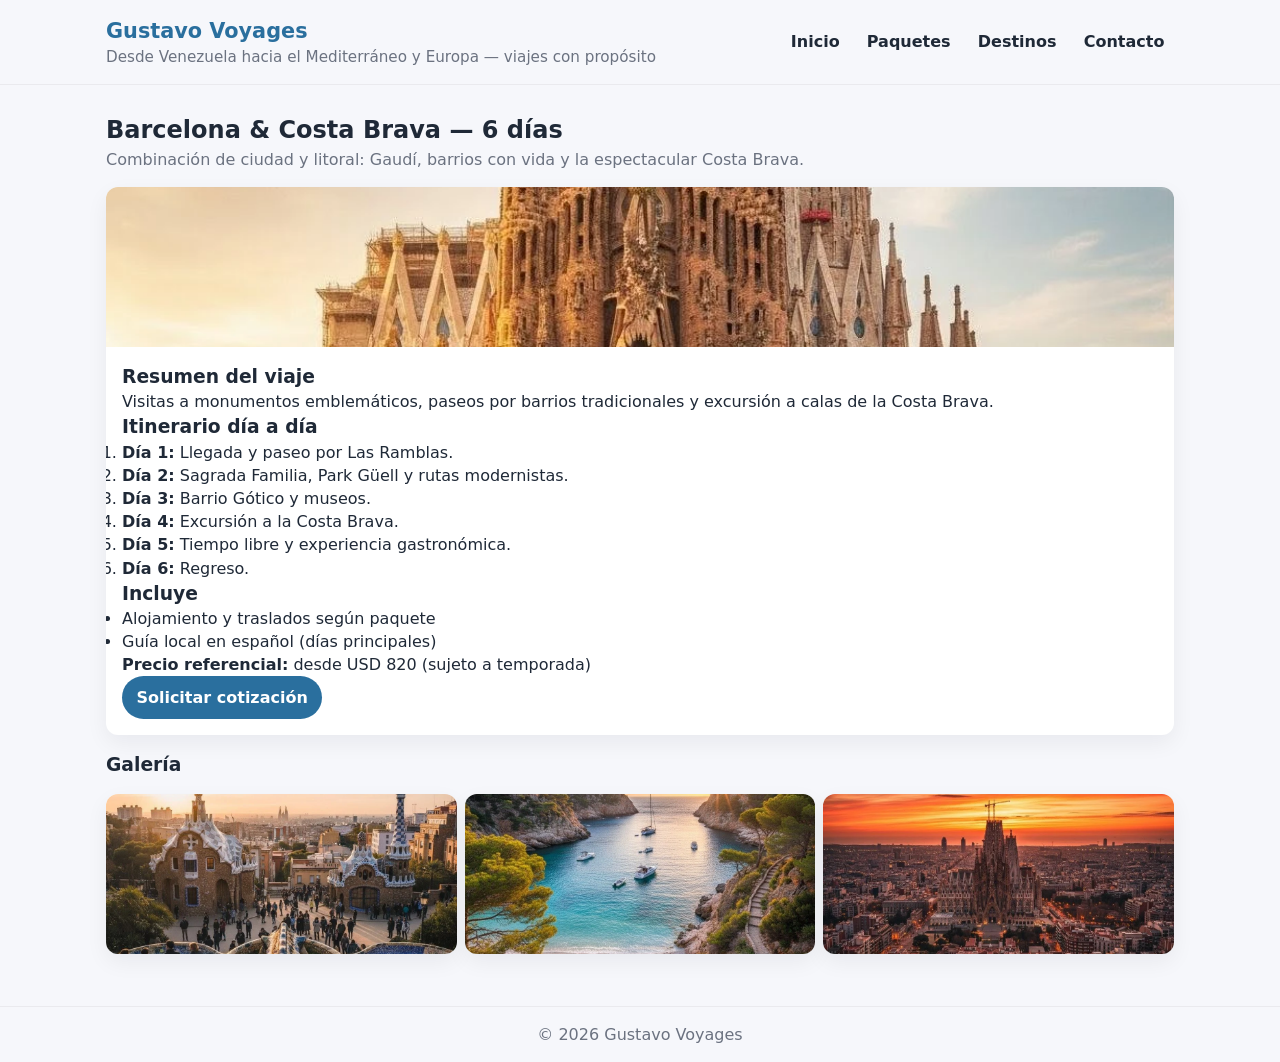
==== itinerarios/barcelona.html @ 9149f4a4 "sitio web de agencia de viajes" ====
<!doctype html>
<html lang="es">
<head>
  <meta charset="utf-8" />
  <meta name="viewport" content="width=device-width, initial-scale=1" />
  <meta name="description" content="Barcelona & Costa Brava - Gus Voyages. 6 días: arquitectura, cultura y litoral." />
  <title>Barcelona & Costa Brava | Gustavo Voyages</title>
  <link rel="stylesheet" href="../style.css">
  <link rel="stylesheet" href="../style.css">
</head>
<body>
  <header class="site-header">
  <div class="container header-inner">
    <div>
      <h1 class="brand">Gustavo Voyages</h1>
      <p class="tagline">Desde Venezuela hacia el Mediterráneo y Europa — viajes con propósito</p>
    </div>

    <!-- Botón hamburguesa: se muestra en pantallas pequeñas -->
    <button class="nav-toggle" aria-controls="primary-navigation" aria-expanded="false" aria-label="Abrir menú">
      <span class="hamburger" aria-hidden="true"></span>
    </button>

    <nav class="main-nav" role="navigation" aria-label="Menú Principal">
      <ul id="primary-navigation" class="nav-links">
        <li><a href="#inicio">Inicio</a></li>
        <li><a href="#paquetes">Paquetes</a></li>
        <li><a href="#destinos">Destinos</a></li>
        <li><a href="#contacto">Contacto</a></li>
      </ul>
    </nav>
  </div>
</header>

  <main class="container" id="main">
    <section class="section">
      <h2>Barcelona & Costa Brava — 6 días</h2>
      <p class="lead">Combinación de ciudad y litoral: Gaudí, barrios con vida y la espectacular Costa Brava.</p>

      <div class="card" style="margin-top:1rem">
        <img src="../agencia-de-viajes-img/barcelona.webp" alt="Sagrada Familia y Barcelona" loading="lazy">
        <div style="padding:1rem">
          <h3>Resumen del viaje</h3>
          <p>Visitas a monumentos emblemáticos, paseos por barrios tradicionales y excursión a calas de la Costa Brava.</p>

          <h3>Itinerario día a día</h3>
          <ol>
            <li><strong>Día 1:</strong> Llegada y paseo por Las Ramblas.</li>
            <li><strong>Día 2:</strong> Sagrada Familia, Park Güell y rutas modernistas.</li>
            <li><strong>Día 3:</strong> Barrio Gótico y museos.</li>
            <li><strong>Día 4:</strong> Excursión a la Costa Brava.</li>
            <li><strong>Día 5:</strong> Tiempo libre y experiencia gastronómica.</li>
            <li><strong>Día 6:</strong> Regreso.</li>
          </ol>

          <h3>Incluye</h3>
          <ul>
            <li>Alojamiento y traslados según paquete</li>
            <li>Guía local en español (días principales)</li>
          </ul>

          <p><strong>Precio referencial:</strong> desde USD 820 (sujeto a temporada)</p>

          <a class="btn-primary" href="../reserva.html#reserva" aria-label="Solicitar cotización Barcelona">Solicitar cotización</a>
        </div>
      </div>

      <section style="margin-top:1rem">
        <h3>Galería</h3>
        <div class="gallery-grid" style="grid-template-columns:repeat(3,1fr);gap:0.5rem">
          <figure class="card"><img src="../agencia-de-viajes-img/barca-1.webp" alt="Park Güell" loading="lazy"></figure>
          <figure class="card"><img src="../agencia-de-viajes-img/barca-2.webp" alt="Costa Brava cala" loading="lazy"></figure>
          <figure class="card"><img src="../agencia-de-viajes-img/barca-3.webp" alt="Atardecer en Barcelona" loading="lazy"></figure>
        </div>
      </section>
    </section>
  </main>

  <footer class="site-footer">
    <div class="container">
      <p>© <span id="year"></span> Gustavo Voyages</p>
    </div>
  </footer>

  <script>document.getElementById('year').textContent = new Date().getFullYear();</script>
</body>
</html>
---- style.css ----
:root{
  --bg: #f6f7fb;
  --card: #ffffff;
  --accent: #2a6f9e;       /* azul mediterráneo principal */
  --accent-2: #ff7b6b;     /* acento cálido secundario */
  --text: #1f2937;
  --muted: #6b7280;
  --container: 1100px;
  --gap: 1rem;
  --radius: 12px;
}

/* Reset y base */
*{box-sizing: border-box; margin: 0; padding: 0;}
html, body{height:100%;}
body{
  font-family: "Poppins", system-ui, -apple-system, "Segoe UI", Roboto, Arial, sans-serif;
  color: var(--text);
  background: var(--bg);
  line-height: 1.45;
}

/* container */
.container{max-width: var(--container); margin: 0 auto; padding: 0 1rem;}

/* skip link */
.skip-link{position:absolute; left:-9999px;}
.skip-link:focus{position:static; padding:.5rem 1rem; background:#fff; color:var(--accent); border-radius:6px; z-index:1000;}

/* header */
.site-header{padding:1rem 0; border-bottom: 1px solid rgba(0,0,0,0.05); background:transparent;}
.header-inner{display:flex; align-items:center; justify-content:space-between; gap:1rem;}
.brand{font-size:1.3rem; color:var(--accent); font-weight:700;}
.tagline{font-size:.95rem; color:var(--muted);}

/* nav */
.main-nav ul{display:flex; gap:.5rem; list-style:none; align-items:center; margin:0; padding:0;}
.main-nav li { list-style: none; }
.main-nav a{
  color:var(--text);
  text-decoration:none;
  padding:.35rem .6rem;         /* tamaño razonable para que no amontone */
  border-radius:8px;
  font-weight:600;
  display:inline-block;
}
.main-nav a:hover,
.main-nav a:focus{background:rgba(42,111,158,0.08); color:var(--accent); outline:none;}

/* foco accesible (solo visible cuando navega con teclado) */
.main-nav a:focus-visible,
.packages-list a:focus-visible,
.btn-primary:focus-visible,
.btn-secondary:focus-visible {
  outline: none;
  box-shadow: 0 0 0 4px rgba(42,111,158,0.12);
  border-radius: 8px;
}

/* hero */
.hero{padding:2rem 0;}
.hero-inner{display:flex; gap:1.5rem; align-items:center; flex-wrap:wrap;}
.hero-text{flex:1; min-width:260px;}
.hero-text h2{font-size:1.8rem; margin-bottom:.5rem; color:var(--accent);}
.hero-text p{color:var(--muted); margin-bottom:1rem;}
.hero-image img{width:420px; max-width:100%; border-radius:12px; box-shadow:0 10px 30px rgba(15,23,42,0.06);}

/* Buttons */
.btn-primary{
  background:var(--accent); color:#fff; padding:.6rem .9rem; border-radius:999px;
  text-decoration:none; font-weight:700; display:inline-block;
}
.btn-primary:hover{filter:brightness(.98); transform:translateY(-2px);}
.btn-secondary{
  background:var(--accent-2); color:#fff; border:none; padding:.55rem .8rem; border-radius:8px;
  cursor:pointer; font-weight:700;
}
.btn-secondary:hover{filter:brightness(.98); transform:translateY(-2px);}

/* Sections */
.section{padding:1.75rem 0;}
.section-light{padding:1.75rem 0; background:transparent; border-radius:10px; margin:1rem 0;}
.lead{color:var(--muted); margin-bottom:1rem;}

/* Packages */
.packages-list{display:flex; gap:.75rem; list-style:none; padding:0; margin-top:1rem; flex-wrap:wrap;}
.packages-list a{
  display:inline-block; padding:.5rem .75rem; background:var(--card); border-radius:10px;
  text-decoration:none; color:var(--text); box-shadow:0 6px 18px rgba(16,24,40,0.04);
}
.packages-list a:hover, .packages-list a:focus{transform:translateY(-3px);}

/* Gallery grid */
.gallery-grid{
  display:grid;
  grid-template-columns:repeat(4,1fr);
  gap:var(--gap);
  margin-top:1rem;
}
.card{background:var(--card); border-radius:var(--radius); overflow:hidden;
  box-shadow:0 8px 22px rgba(16,24,40,0.06); display:flex; flex-direction:column;}
.card img{width:100%; height:160px; object-fit:cover; display:block;}
.card figcaption{padding:0.9rem; display:flex; flex-direction:column; gap:.2rem;}
.card .muted{color:var(--muted); font-size:.9rem}

/* Contact / form */
.contact-grid{display:grid; grid-template-columns:1fr 1fr; gap:1rem; align-items:start;}
.simple-form{display:flex; flex-direction:column; gap:.5rem;}
.simple-form label{font-size:.9rem; color:var(--muted);}
.simple-form input, .simple-form select, .simple-form textarea{
  padding:.5rem; border-radius:8px; border:1px solid rgba(0,0,0,0.07);
}

/* Footer */
.site-footer{padding:1rem 0; margin-top:1.5rem; border-top:1px solid rgba(0,0,0,0.05); text-align:center; color:var(--muted);}

/* Small-screen navigation fix: allow horizontal scroll (quick, no JS) */
@media (max-width: 480px){
  .main-nav ul{
    overflow-x: auto;
    -webkit-overflow-scrolling: touch;
    white-space: nowrap;
    gap: .5rem;
    padding-bottom: .25rem;
  }
  .main-nav li{display:inline-block;}
  .gallery-grid{grid-template-columns:1fr;}
  .brand{font-size:1.05rem;}
  .hero-text h2{font-size:1.3rem;}
  .card img{height:200px;}
}

/* Medium screens */
@media (max-width: 980px){
  .gallery-grid{grid-template-columns:repeat(2,1fr);}
  .hero-inner{flex-direction:column-reverse; align-items:center;}
  .contact-grid{grid-template-columns:1fr;}
}

/* Reduce motion respect */
@media (prefers-reduced-motion: reduce){
  *{transition:none!important;}
}

/* --- Hamburguesa: añade al final de style.css --- */
/* Botón hamburguesa: por defecto oculto, se muestra en pantallas pequeñas */
.nav-toggle{
  display: none;
  background: transparent;
  border: none;
  cursor: pointer;
  width: 44px;
  height: 44px;
  align-items: center;
  justify-content: center;
}
.hamburger{
  display: block;
  width: 22px;
  height: 2px;
  background: var(--text);
  position: relative;
  transition: all .25s ease;
  border-radius: 2px;
}
.hamburger::before,
.hamburger::after{
  content: "";
  position: absolute;
  left: 0;
  width: 22px;
  height: 2px;
  background: var(--text);
  transition: all .25s ease;
  border-radius: 2px;
}
.hamburger::before{ top: -7px; }
.hamburger::after{ top: 7px; }

/* Estado abierto: cruza las barras */
.nav-toggle[aria-expanded="true"] .hamburger{
  background: transparent;
}
.nav-toggle[aria-expanded="true"] .hamburger::before{
  transform: rotate(45deg) translate(4px, 4px);
}
.nav-toggle[aria-expanded="true"] .hamburger::after{
  transform: rotate(-45deg) translate(4px, -4px);
}

/* Responsive: mostrar botón y ocultar links por defecto */
@media (max-width: 768px){
  .nav-toggle{
    display: flex;
  }

  /* Ocultar lista principal y convertirla en panel flotante */
  .main-nav .nav-links{
    display: none;
    position: absolute;
    top: calc(100% + 8px); /* justo debajo del header */
    right: 1rem;
    background: rgba(255,255,255,0.98);
    padding: 0.75rem 1rem;
    flex-direction: column;
    gap: 0.5rem;
    border-radius: 8px;
    box-shadow: 0 10px 30px rgba(0,0,0,0.12);
    z-index: 1500;
    min-width: 180px;
  }

  /* Cuando la lista tiene clase open la mostramos */
  .main-nav .nav-links.open{
    display: flex;
  }

  /* Ajustes para los enlaces dentro del panel */
  .main-nav .nav-links a{
    display: block;
    padding: .5rem .6rem;
  }
}

/* --- Hamburguesa: añadir al final de style.css --- */
.nav-toggle{
  display: none;
  background: transparent;
  border: none;
  cursor: pointer;
  width: 44px;
  height: 44px;
  align-items: center;
  justify-content: center;
  padding: 0;
}
.hamburger{
  display: block;
  width: 22px;
  height: 2px;
  background: var(--text);
  position: relative;
  transition: all .25s ease;
  border-radius: 2px;
}
.hamburger::before,
.hamburger::after{
  content: "";
  position: absolute;
  left: 0;
  width: 22px;
  height: 2px;
  background: var(--text);
  transition: all .25s ease;
  border-radius: 2px;
}
.hamburger::before{ top: -7px; }
.hamburger::after{ top: 7px; }

/* Estado abierto: cruza las barras */
.nav-toggle[aria-expanded="true"] .hamburger{ background: transparent; }
.nav-toggle[aria-expanded="true"] .hamburger::before{ transform: rotate(45deg) translate(4px, 4px); }
.nav-toggle[aria-expanded="true"] .hamburger::after{ transform: rotate(-45deg) translate(4px, -4px); }

/* Desktop: mostrar nav horizontal */
.nav-links { display: flex; gap: .5rem; align-items: center; }

/* Responsive: mostrar botón y ocultar links por defecto en móvil */
@media (max-width: 768px){
  .nav-toggle{ display: flex; }

  /* Ocultar lista principal por defecto en móvil */
  .nav-links{
    display: none;
    position: absolute;
    top: calc(100% + 8px); /* justo debajo del header */
    right: 1rem;
    background: rgba(255,255,255,0.98);
    padding: 0.75rem 1rem;
    flex-direction: column;
    gap: 0.5rem;
    border-radius: 8px;
    box-shadow: 0 10px 30px rgba(0,0,0,0.12);
    z-index: 1500;
    min-width: 160px;
  }

  /* Mostrar cuando tenga la clase open */
  .nav-links.open{ display: flex; }

  .nav-links a{ display: block; padding:.5rem .6rem; }
}
---- style.css ----
:root{
  --bg: #f6f7fb;
  --card: #ffffff;
  --accent: #2a6f9e;       /* azul mediterráneo principal */
  --accent-2: #ff7b6b;     /* acento cálido secundario */
  --text: #1f2937;
  --muted: #6b7280;
  --container: 1100px;
  --gap: 1rem;
  --radius: 12px;
}

/* Reset y base */
*{box-sizing: border-box; margin: 0; padding: 0;}
html, body{height:100%;}
body{
  font-family: "Poppins", system-ui, -apple-system, "Segoe UI", Roboto, Arial, sans-serif;
  color: var(--text);
  background: var(--bg);
  line-height: 1.45;
}

/* container */
.container{max-width: var(--container); margin: 0 auto; padding: 0 1rem;}

/* skip link */
.skip-link{position:absolute; left:-9999px;}
.skip-link:focus{position:static; padding:.5rem 1rem; background:#fff; color:var(--accent); border-radius:6px; z-index:1000;}

/* header */
.site-header{padding:1rem 0; border-bottom: 1px solid rgba(0,0,0,0.05); background:transparent;}
.header-inner{display:flex; align-items:center; justify-content:space-between; gap:1rem;}
.brand{font-size:1.3rem; color:var(--accent); font-weight:700;}
.tagline{font-size:.95rem; color:var(--muted);}

/* nav */
.main-nav ul{display:flex; gap:.5rem; list-style:none; align-items:center; margin:0; padding:0;}
.main-nav li { list-style: none; }
.main-nav a{
  color:var(--text);
  text-decoration:none;
  padding:.35rem .6rem;         /* tamaño razonable para que no amontone */
  border-radius:8px;
  font-weight:600;
  display:inline-block;
}
.main-nav a:hover,
.main-nav a:focus{background:rgba(42,111,158,0.08); color:var(--accent); outline:none;}

/* foco accesible (solo visible cuando navega con teclado) */
.main-nav a:focus-visible,
.packages-list a:focus-visible,
.btn-primary:focus-visible,
.btn-secondary:focus-visible {
  outline: none;
  box-shadow: 0 0 0 4px rgba(42,111,158,0.12);
  border-radius: 8px;
}

/* hero */
.hero{padding:2rem 0;}
.hero-inner{display:flex; gap:1.5rem; align-items:center; flex-wrap:wrap;}
.hero-text{flex:1; min-width:260px;}
.hero-text h2{font-size:1.8rem; margin-bottom:.5rem; color:var(--accent);}
.hero-text p{color:var(--muted); margin-bottom:1rem;}
.hero-image img{width:420px; max-width:100%; border-radius:12px; box-shadow:0 10px 30px rgba(15,23,42,0.06);}

/* Buttons */
.btn-primary{
  background:var(--accent); color:#fff; padding:.6rem .9rem; border-radius:999px;
  text-decoration:none; font-weight:700; display:inline-block;
}
.btn-primary:hover{filter:brightness(.98); transform:translateY(-2px);}
.btn-secondary{
  background:var(--accent-2); color:#fff; border:none; padding:.55rem .8rem; border-radius:8px;
  cursor:pointer; font-weight:700;
}
.btn-secondary:hover{filter:brightness(.98); transform:translateY(-2px);}

/* Sections */
.section{padding:1.75rem 0;}
.section-light{padding:1.75rem 0; background:transparent; border-radius:10px; margin:1rem 0;}
.lead{color:var(--muted); margin-bottom:1rem;}

/* Packages */
.packages-list{display:flex; gap:.75rem; list-style:none; padding:0; margin-top:1rem; flex-wrap:wrap;}
.packages-list a{
  display:inline-block; padding:.5rem .75rem; background:var(--card); border-radius:10px;
  text-decoration:none; color:var(--text); box-shadow:0 6px 18px rgba(16,24,40,0.04);
}
.packages-list a:hover, .packages-list a:focus{transform:translateY(-3px);}

/* Gallery grid */
.gallery-grid{
  display:grid;
  grid-template-columns:repeat(4,1fr);
  gap:var(--gap);
  margin-top:1rem;
}
.card{background:var(--card); border-radius:var(--radius); overflow:hidden;
  box-shadow:0 8px 22px rgba(16,24,40,0.06); display:flex; flex-direction:column;}
.card img{width:100%; height:160px; object-fit:cover; display:block;}
.card figcaption{padding:0.9rem; display:flex; flex-direction:column; gap:.2rem;}
.card .muted{color:var(--muted); font-size:.9rem}

/* Contact / form */
.contact-grid{display:grid; grid-template-columns:1fr 1fr; gap:1rem; align-items:start;}
.simple-form{display:flex; flex-direction:column; gap:.5rem;}
.simple-form label{font-size:.9rem; color:var(--muted);}
.simple-form input, .simple-form select, .simple-form textarea{
  padding:.5rem; border-radius:8px; border:1px solid rgba(0,0,0,0.07);
}

/* Footer */
.site-footer{padding:1rem 0; margin-top:1.5rem; border-top:1px solid rgba(0,0,0,0.05); text-align:center; color:var(--muted);}

/* Small-screen navigation fix: allow horizontal scroll (quick, no JS) */
@media (max-width: 480px){
  .main-nav ul{
    overflow-x: auto;
    -webkit-overflow-scrolling: touch;
    white-space: nowrap;
    gap: .5rem;
    padding-bottom: .25rem;
  }
  .main-nav li{display:inline-block;}
  .gallery-grid{grid-template-columns:1fr;}
  .brand{font-size:1.05rem;}
  .hero-text h2{font-size:1.3rem;}
  .card img{height:200px;}
}

/* Medium screens */
@media (max-width: 980px){
  .gallery-grid{grid-template-columns:repeat(2,1fr);}
  .hero-inner{flex-direction:column-reverse; align-items:center;}
  .contact-grid{grid-template-columns:1fr;}
}

/* Reduce motion respect */
@media (prefers-reduced-motion: reduce){
  *{transition:none!important;}
}

/* --- Hamburguesa: añade al final de style.css --- */
/* Botón hamburguesa: por defecto oculto, se muestra en pantallas pequeñas */
.nav-toggle{
  display: none;
  background: transparent;
  border: none;
  cursor: pointer;
  width: 44px;
  height: 44px;
  align-items: center;
  justify-content: center;
}
.hamburger{
  display: block;
  width: 22px;
  height: 2px;
  background: var(--text);
  position: relative;
  transition: all .25s ease;
  border-radius: 2px;
}
.hamburger::before,
.hamburger::after{
  content: "";
  position: absolute;
  left: 0;
  width: 22px;
  height: 2px;
  background: var(--text);
  transition: all .25s ease;
  border-radius: 2px;
}
.hamburger::before{ top: -7px; }
.hamburger::after{ top: 7px; }

/* Estado abierto: cruza las barras */
.nav-toggle[aria-expanded="true"] .hamburger{
  background: transparent;
}
.nav-toggle[aria-expanded="true"] .hamburger::before{
  transform: rotate(45deg) translate(4px, 4px);
}
.nav-toggle[aria-expanded="true"] .hamburger::after{
  transform: rotate(-45deg) translate(4px, -4px);
}

/* Responsive: mostrar botón y ocultar links por defecto */
@media (max-width: 768px){
  .nav-toggle{
    display: flex;
  }

  /* Ocultar lista principal y convertirla en panel flotante */
  .main-nav .nav-links{
    display: none;
    position: absolute;
    top: calc(100% + 8px); /* justo debajo del header */
    right: 1rem;
    background: rgba(255,255,255,0.98);
    padding: 0.75rem 1rem;
    flex-direction: column;
    gap: 0.5rem;
    border-radius: 8px;
    box-shadow: 0 10px 30px rgba(0,0,0,0.12);
    z-index: 1500;
    min-width: 180px;
  }

  /* Cuando la lista tiene clase open la mostramos */
  .main-nav .nav-links.open{
    display: flex;
  }

  /* Ajustes para los enlaces dentro del panel */
  .main-nav .nav-links a{
    display: block;
    padding: .5rem .6rem;
  }
}

/* --- Hamburguesa: añadir al final de style.css --- */
.nav-toggle{
  display: none;
  background: transparent;
  border: none;
  cursor: pointer;
  width: 44px;
  height: 44px;
  align-items: center;
  justify-content: center;
  padding: 0;
}
.hamburger{
  display: block;
  width: 22px;
  height: 2px;
  background: var(--text);
  position: relative;
  transition: all .25s ease;
  border-radius: 2px;
}
.hamburger::before,
.hamburger::after{
  content: "";
  position: absolute;
  left: 0;
  width: 22px;
  height: 2px;
  background: var(--text);
  transition: all .25s ease;
  border-radius: 2px;
}
.hamburger::before{ top: -7px; }
.hamburger::after{ top: 7px; }

/* Estado abierto: cruza las barras */
.nav-toggle[aria-expanded="true"] .hamburger{ background: transparent; }
.nav-toggle[aria-expanded="true"] .hamburger::before{ transform: rotate(45deg) translate(4px, 4px); }
.nav-toggle[aria-expanded="true"] .hamburger::after{ transform: rotate(-45deg) translate(4px, -4px); }

/* Desktop: mostrar nav horizontal */
.nav-links { display: flex; gap: .5rem; align-items: center; }

/* Responsive: mostrar botón y ocultar links por defecto en móvil */
@media (max-width: 768px){
  .nav-toggle{ display: flex; }

  /* Ocultar lista principal por defecto en móvil */
  .nav-links{
    display: none;
    position: absolute;
    top: calc(100% + 8px); /* justo debajo del header */
    right: 1rem;
    background: rgba(255,255,255,0.98);
    padding: 0.75rem 1rem;
    flex-direction: column;
    gap: 0.5rem;
    border-radius: 8px;
    box-shadow: 0 10px 30px rgba(0,0,0,0.12);
    z-index: 1500;
    min-width: 160px;
  }

  /* Mostrar cuando tenga la clase open */
  .nav-links.open{ display: flex; }

  .nav-links a{ display: block; padding:.5rem .6rem; }
}
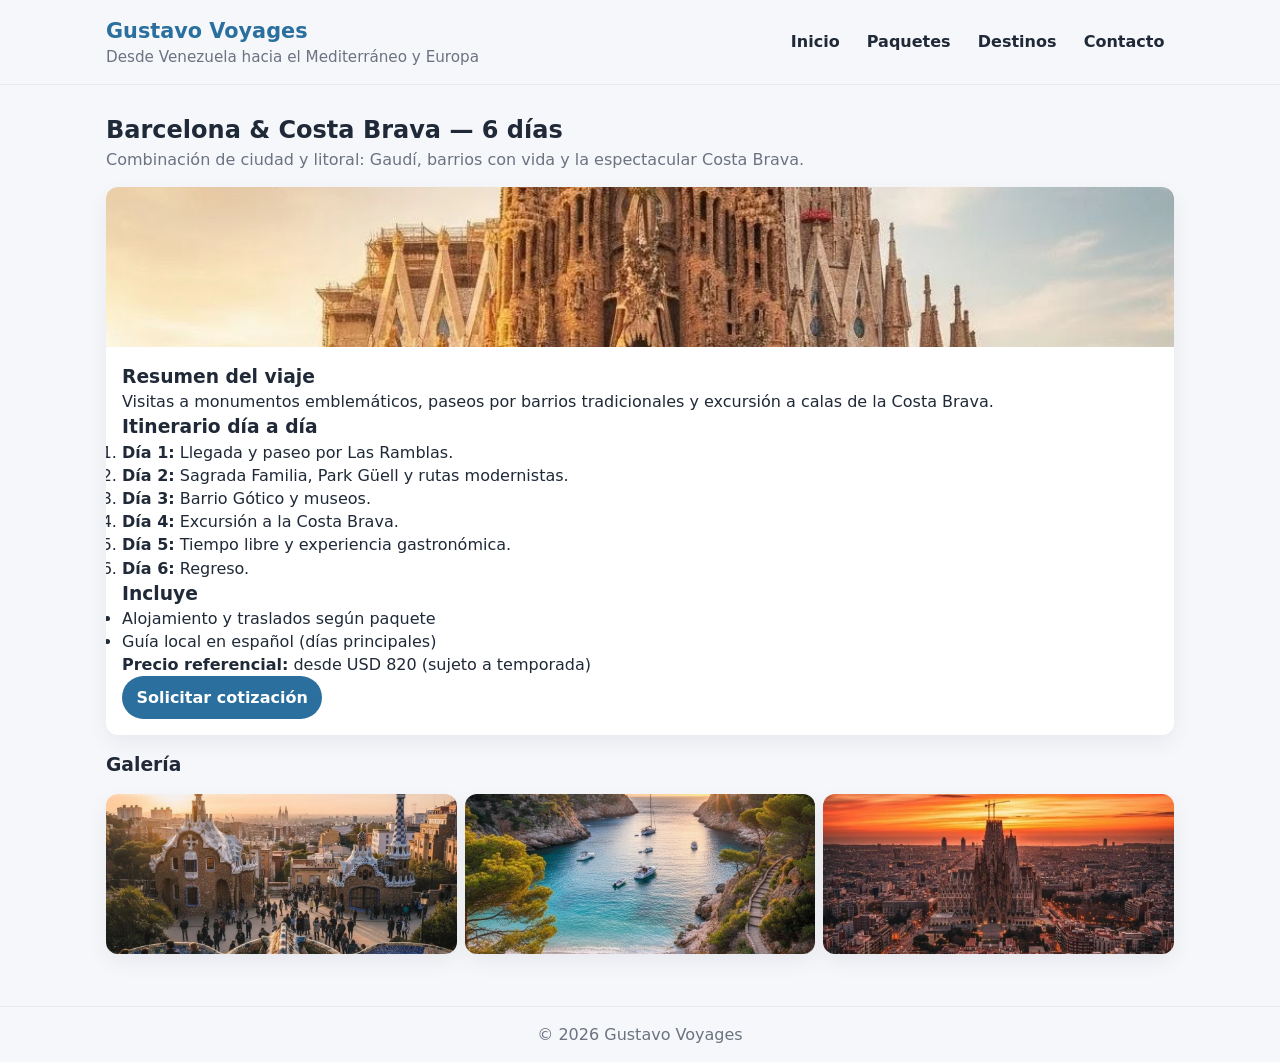
==== commit 4db99f46: "Update barcelona.html" ====
--- a/itinerarios/barcelona.html
+++ b/itinerarios/barcelona.html
@@ -6,31 +6,31 @@
   <meta name="description" content="Barcelona & Costa Brava - Gus Voyages. 6 días: arquitectura, cultura y litoral." />
   <title>Barcelona & Costa Brava | Gustavo Voyages</title>
   <link rel="stylesheet" href="../style.css">
-  <link rel="stylesheet" href="../style.css">
+  <script src="../script.js" defer></script>
 </head>
 <body>
   <header class="site-header">
-  <div class="container header-inner">
-    <div>
-      <h1 class="brand">Gustavo Voyages</h1>
-      <p class="tagline">Desde Venezuela hacia el Mediterráneo y Europa — viajes con propósito</p>
+    <div class="container header-inner">
+      <div>
+        <h1 class="brand">Gustavo Voyages</h1>
+        <p class="tagline">Desde Venezuela hacia el Mediterráneo y Europa</p>
+      </div>
+
+      <!-- Botón hamburguesa -->
+      <button class="nav-toggle" aria-controls="primary-navigation" aria-expanded="false" aria-label="Abrir menú">
+        <span class="hamburger" aria-hidden="true"></span>
+      </button>
+
+      <nav class="main-nav" role="navigation" aria-label="Menú Principal">
+        <ul id="primary-navigation" class="nav-links">
+          <li><a href="../index.html">Inicio</a></li>
+          <li><a href="../index.html#paquetes">Paquetes</a></li>
+          <li><a href="../index.html#destinos">Destinos</a></li>
+          <li><a href="../index.html#contacto">Contacto</a></li>
+        </ul>
+      </nav>
     </div>
-
-    <!-- Botón hamburguesa: se muestra en pantallas pequeñas -->
-    <button class="nav-toggle" aria-controls="primary-navigation" aria-expanded="false" aria-label="Abrir menú">
-      <span class="hamburger" aria-hidden="true"></span>
-    </button>
-
-    <nav class="main-nav" role="navigation" aria-label="Menú Principal">
-      <ul id="primary-navigation" class="nav-links">
-        <li><a href="#inicio">Inicio</a></li>
-        <li><a href="#paquetes">Paquetes</a></li>
-        <li><a href="#destinos">Destinos</a></li>
-        <li><a href="#contacto">Contacto</a></li>
-      </ul>
-    </nav>
-  </div>
-</header>
+  </header>
 
   <main class="container" id="main">
     <section class="section">
@@ -84,4 +84,4 @@
 
   <script>document.getElementById('year').textContent = new Date().getFullYear();</script>
 </body>
-</html>+</html>
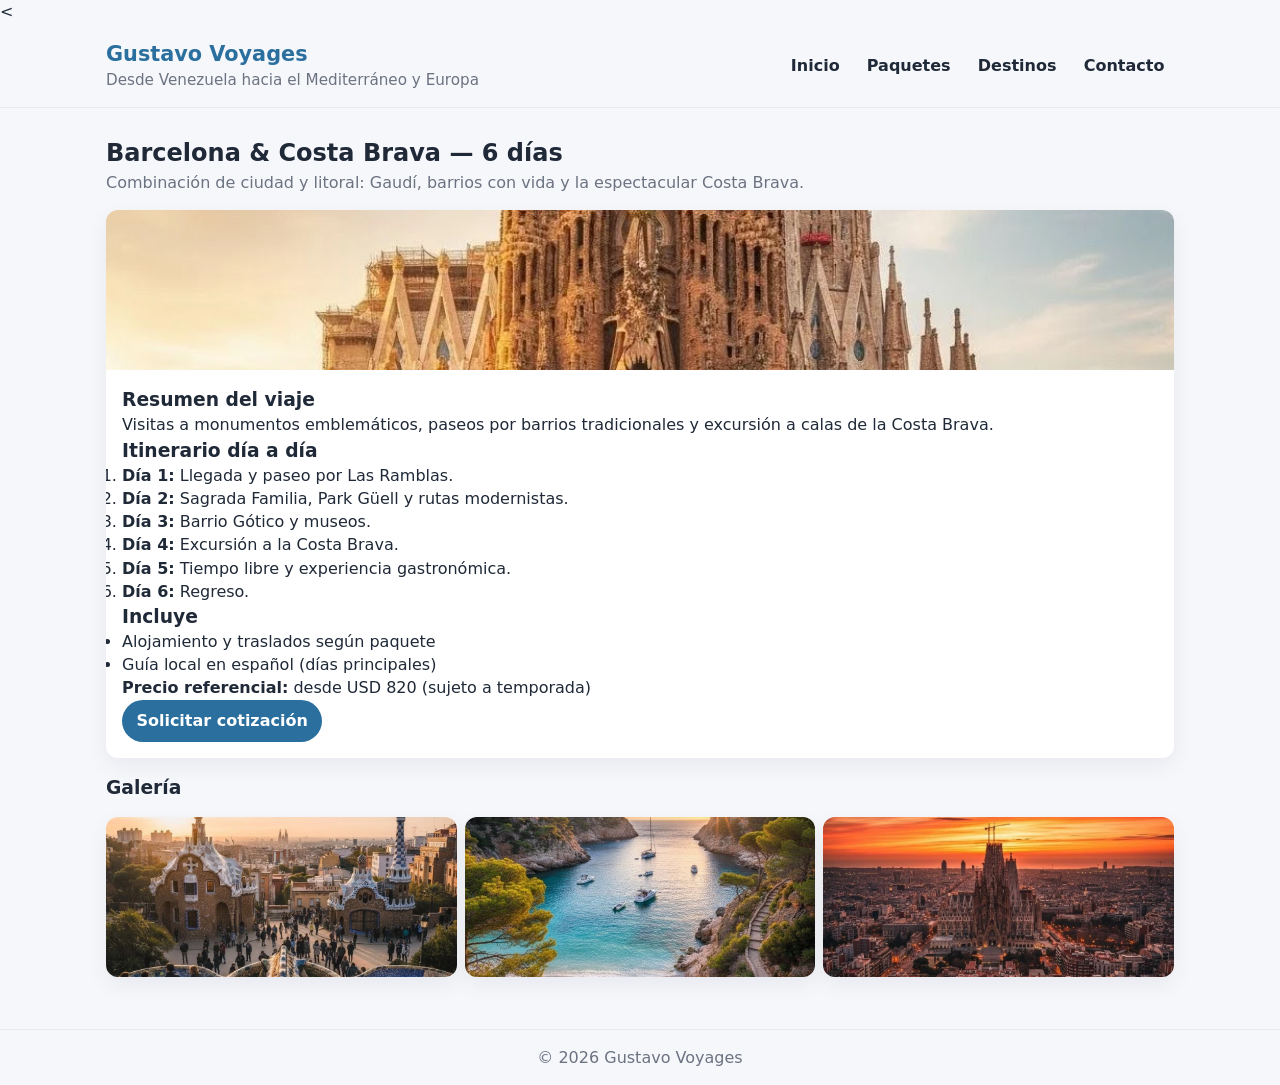
==== commit 6bbc6326: "Update barcelona.html" ====
--- a/itinerarios/barcelona.html
+++ b/itinerarios/barcelona.html
@@ -9,7 +9,7 @@
   <script src="../script.js" defer></script>
 </head>
 <body>
-  <header class="site-header">
+  <<header class="site-header">
     <div class="container header-inner">
       <div>
         <h1 class="brand">Gustavo Voyages</h1>
